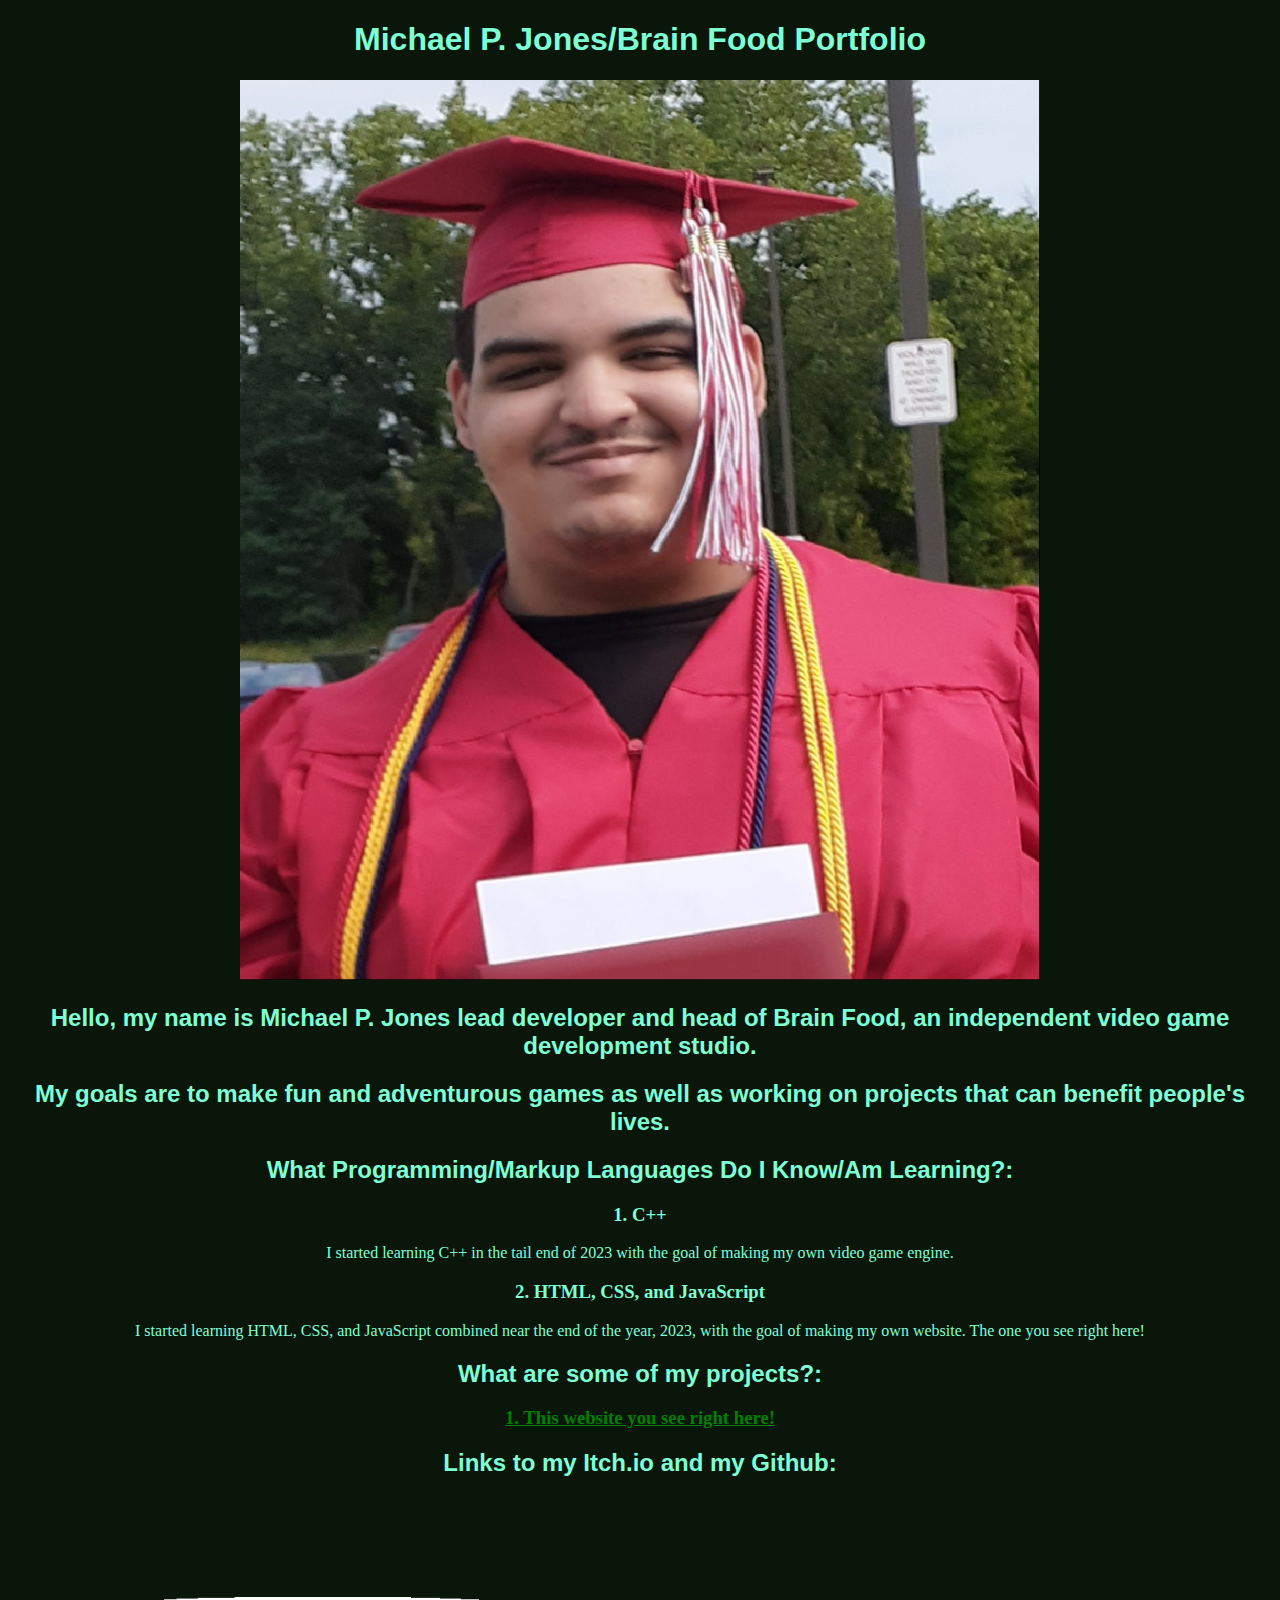
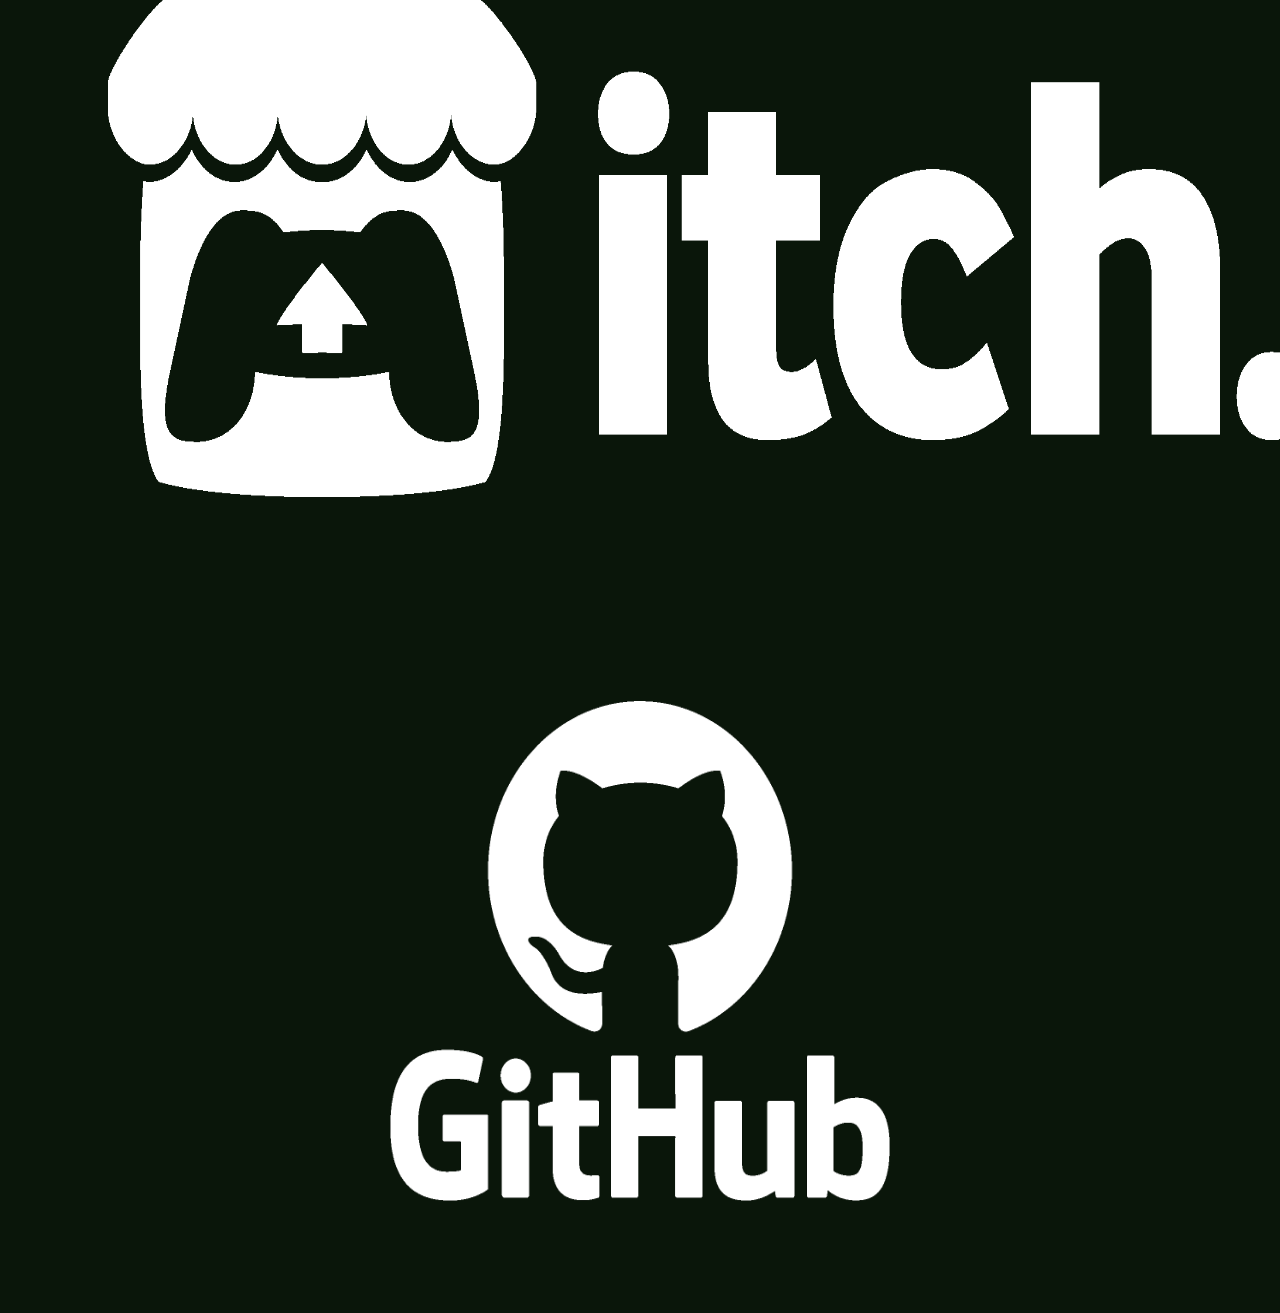
==== index.html @ 70a539e4 "Restructuring Code" ====
<!DOCTYPE html>
<html lang="en">
<head>
    <meta charset="UTF-8">
    <meta name="viewport" content="width=device-width, initial-scale=1.0">
    <title>Michael P. Jones/Brain Food Portfolio Website</title>
    <meta name="description" content="A portfolio for Michael P. Jones">
    <meta name="author" content="Michael P. Jones">
    <link rel="stylesheet" href="portfolio.css">
</head>
<body>
    <div style="text-align: center;">
        <div class="text">
        <h1> Michael P. Jones/Brain Food Portfolio</h1>
        <img height="900" width="800" src="graduation.jpg" alt="Me!!" class="center">
        <h2>Hello, my name is Michael P. Jones lead developer and head of Brain Food, 
            an independent video game development studio.
        </h2>
        <h2>
            My goals are to make fun and adventurous games as well as working on projects 
            that can benefit people's lives.
        </h2>
        <h2>
            What Programming/Markup Languages Do I Know/Am Learning?:
        </h2>
        <div>
            <h3>
                1. C++
            </h3>
            <p>
                I started learning C++ in the tail end of 2023 with the goal of making my own video
                game engine.
            </p>
            <h3>
                2. HTML, CSS, and JavaScript
            </h3>
            <p>
                I started learning HTML, CSS, and JavaScript combined near the end of the year, 2023,
                with the goal of making my own website. The one you see right here!
            </p>
        <h2>What are some of my projects?:</h2>
        <div>
            <h3> 
                <a href="https://github.com/MichaelPJones1109/Portfolio">1. This website you see right here!</a>
            </h3>
            <h3>
                <!-- Put links to your projects here as well as the github repo-->
            </h3>
        </div>
        <h2>
            Links to my Itch.io and my Github:
        </h2>
        <img id="itch" height="500" width="1500" src="Itch.io_logo.png" alt="Itch.io" class="center" style="margin: 100px 100px 100px 100px;" onclick="itchLink()">
        <img id="github" height="500" width="500" src="GitHub-logo(1).png" alt="Github" class="center" style="margin: 100px 100px 100px 100px;"  onclick="githubLink()">
        </div>
    </div>
    <script src="script.js"></script>
</body>
</html>
---- portfolio.css ----
body{
    background: rgb(10, 22, 10);
}

.text{
    color: aquamarine;
}

.text h1{
    font-family: "Ranchers", sans-serif;
}

.text h2{
    font-family: "Ranchers", sans-serif;
}

/* unvisited link */
a:link {
    color: green;
}
  
/* visited link */
a:visited {
color: green;
}

/* mouse over link */
a:hover {
color: green;
}

/* selected link */
a:active {
color: green;
}
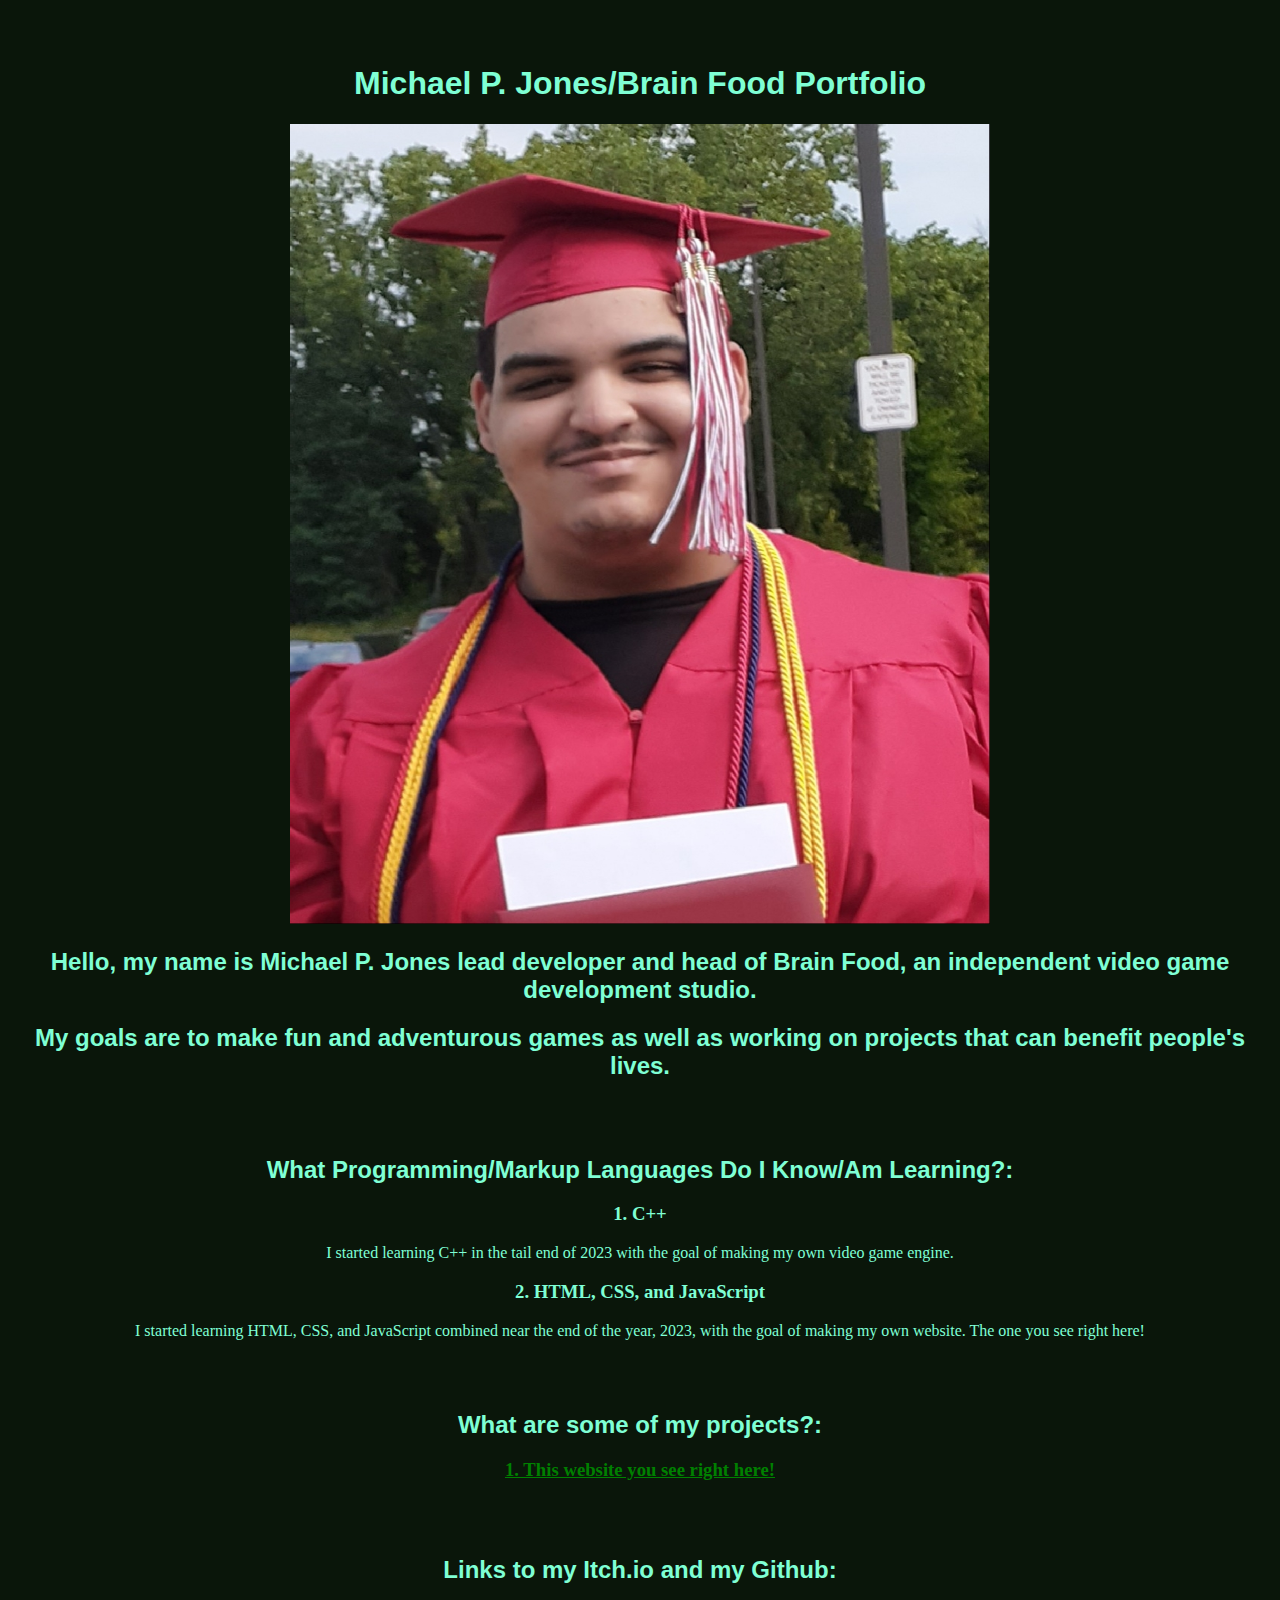
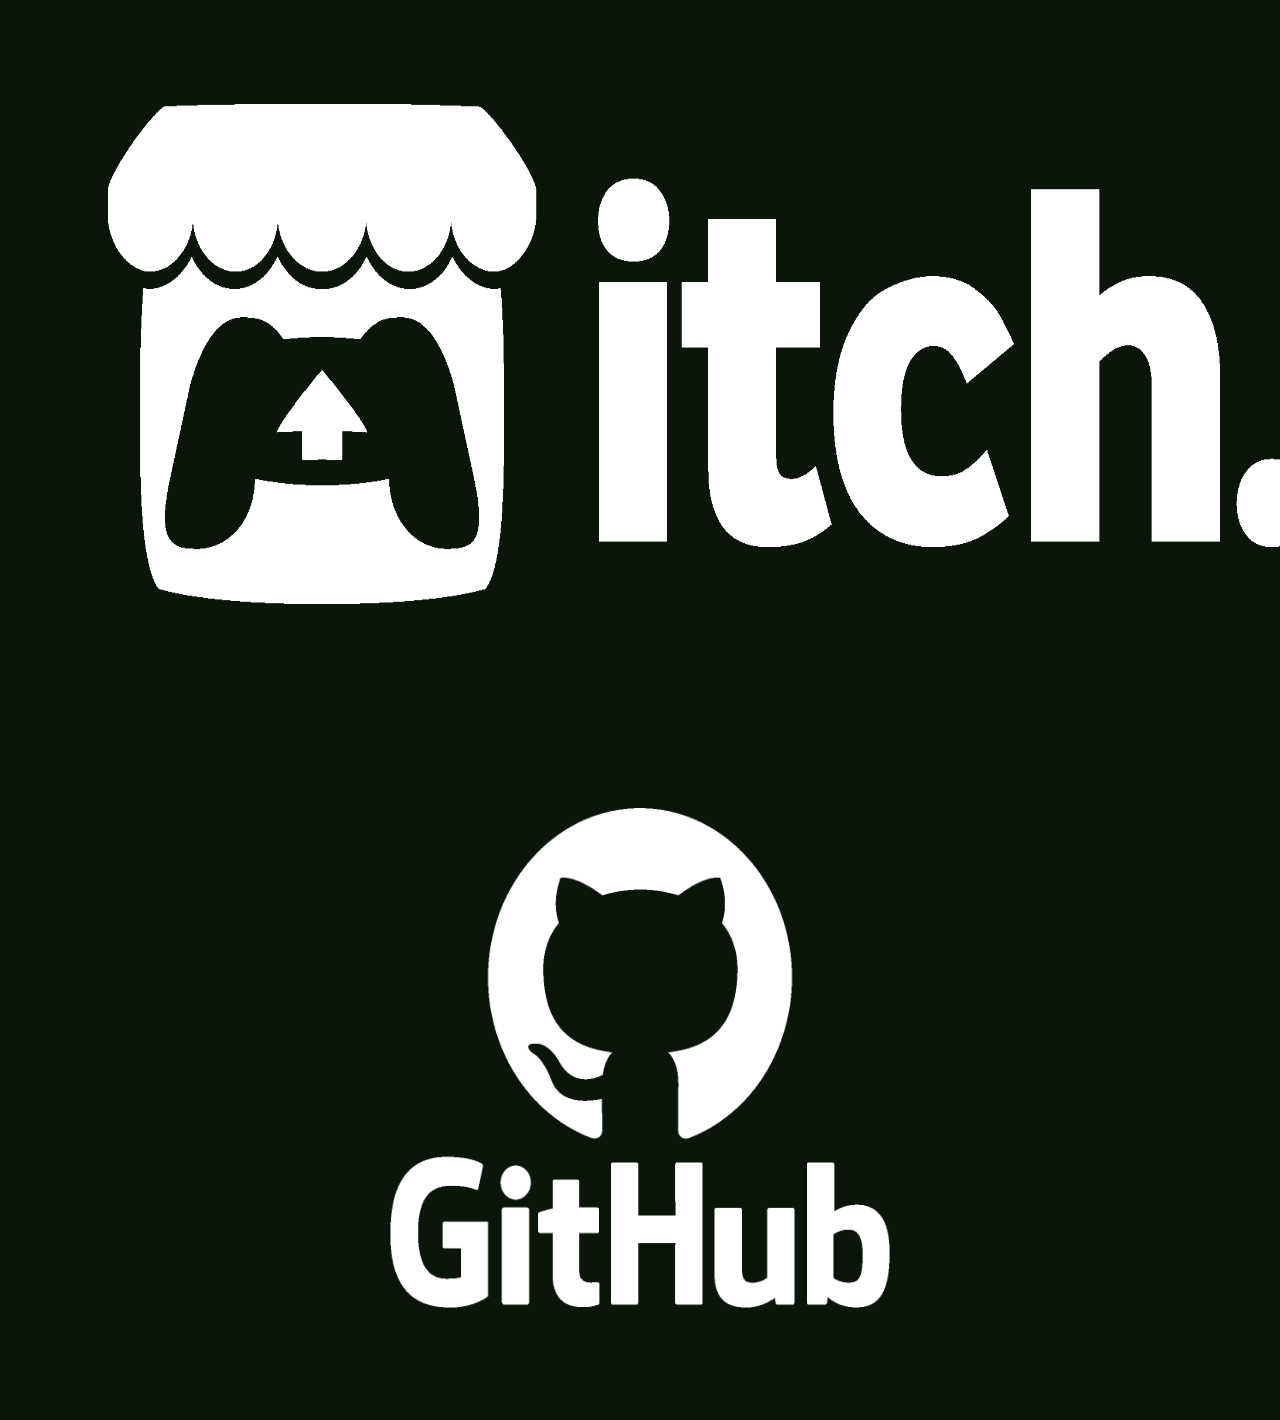
==== commit c4880331: "Restructuring Code #2" ====
--- a/index.html
+++ b/index.html
@@ -11,8 +11,11 @@
 <body>
     <div style="text-align: center;">
         <div class="text">
+
+            <br> </br>
+
         <h1> Michael P. Jones/Brain Food Portfolio</h1>
-        <img height="900" width="800" src="graduation.jpg" alt="Me!!" class="center">
+        <img height="800" width="700" src="graduation.jpg" alt="Me!!" class="center">
         <h2>Hello, my name is Michael P. Jones lead developer and head of Brain Food, 
             an independent video game development studio.
         </h2>
@@ -20,6 +23,9 @@
             My goals are to make fun and adventurous games as well as working on projects 
             that can benefit people's lives.
         </h2>
+
+        <br> </br>
+
         <h2>
             What Programming/Markup Languages Do I Know/Am Learning?:
         </h2>
@@ -38,8 +44,11 @@
                 I started learning HTML, CSS, and JavaScript combined near the end of the year, 2023,
                 with the goal of making my own website. The one you see right here!
             </p>
+
+            <br> </br>
+
         <h2>What are some of my projects?:</h2>
-        <div>
+        <div>   
             <h3> 
                 <a href="https://github.com/MichaelPJones1109/Portfolio">1. This website you see right here!</a>
             </h3>
@@ -47,6 +56,9 @@
                 <!-- Put links to your projects here as well as the github repo-->
             </h3>
         </div>
+
+        <br> </br>
+
         <h2>
             Links to my Itch.io and my Github:
         </h2>
--- a/portfolio.css
+++ b/portfolio.css
@@ -1,5 +1,5 @@
 body{
-    background: rgb(10, 22, 10);
+    background-color: rgb(10, 22, 10);
 }
 
 .text{
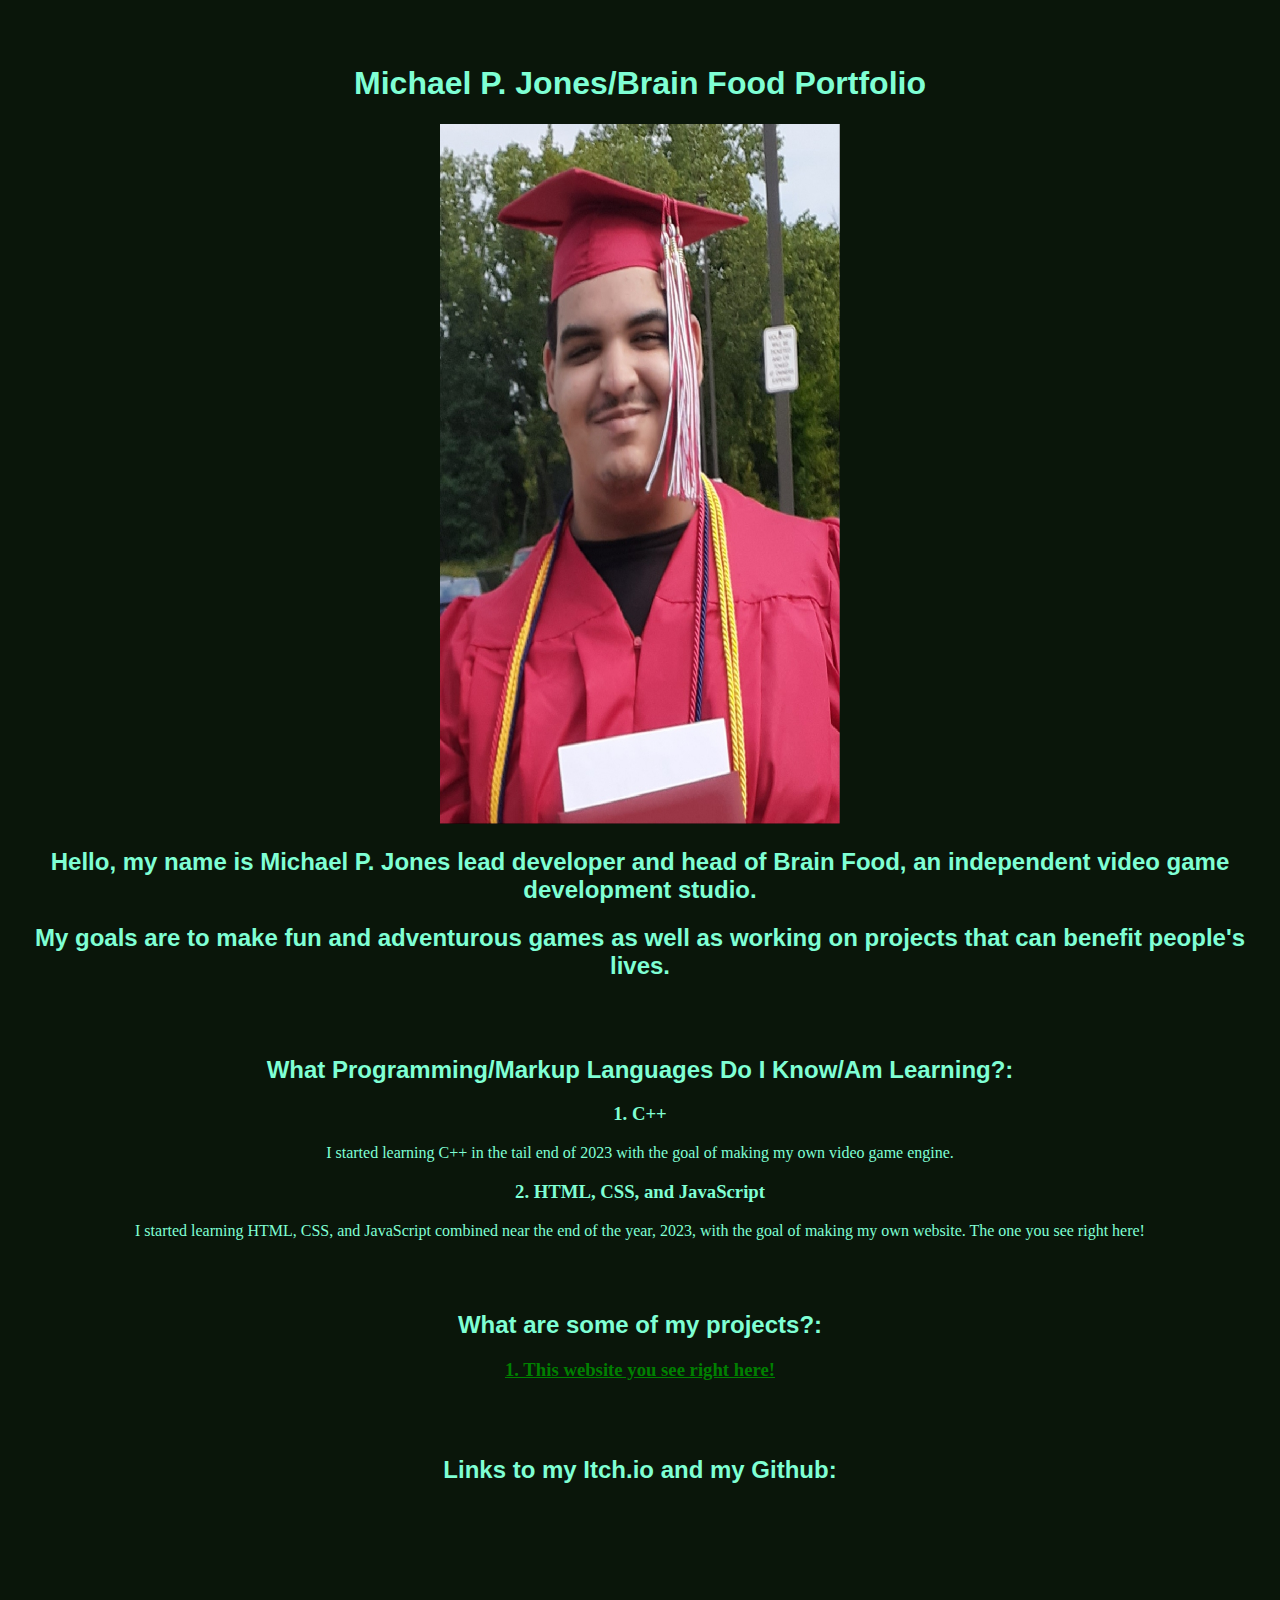
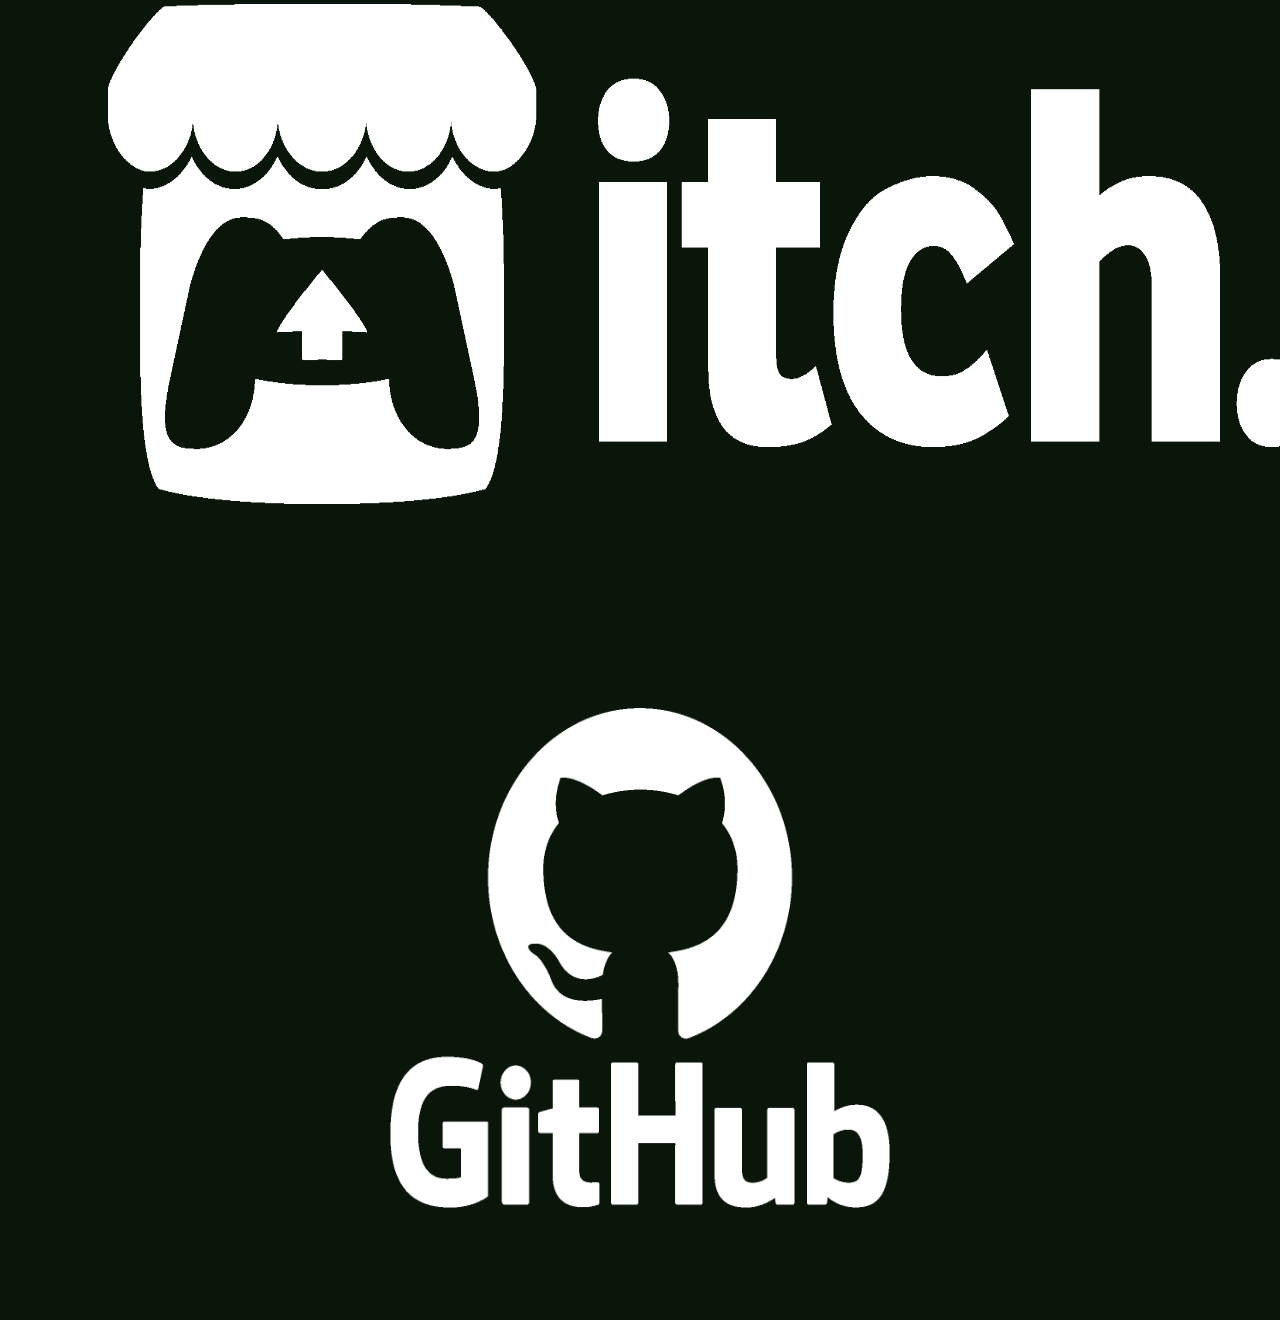
==== commit 2f3cf52a: "Attempt at Mobile Friendly Desgin" ====
--- a/index.html
+++ b/index.html
@@ -15,7 +15,17 @@
             <br> </br>
 
         <h1> Michael P. Jones/Brain Food Portfolio</h1>
-        <img height="800" width="700" src="graduation.jpg" alt="Me!!" class="center">
+        <script type="text/javascript">
+            if (screen.width <= 699) {
+                var img = document.createElement("img");
+                img.src = "graduation.jpg";
+                var src = document.getElementById("header");
+                src.appendChild(img);
+            }
+        </script>
+        <div id="header"></div>
+        <img height="700" width="400" src="graduation.jpg" alt="Me!!" class="center">
+
         <h2>Hello, my name is Michael P. Jones lead developer and head of Brain Food, 
             an independent video game development studio.
         </h2>
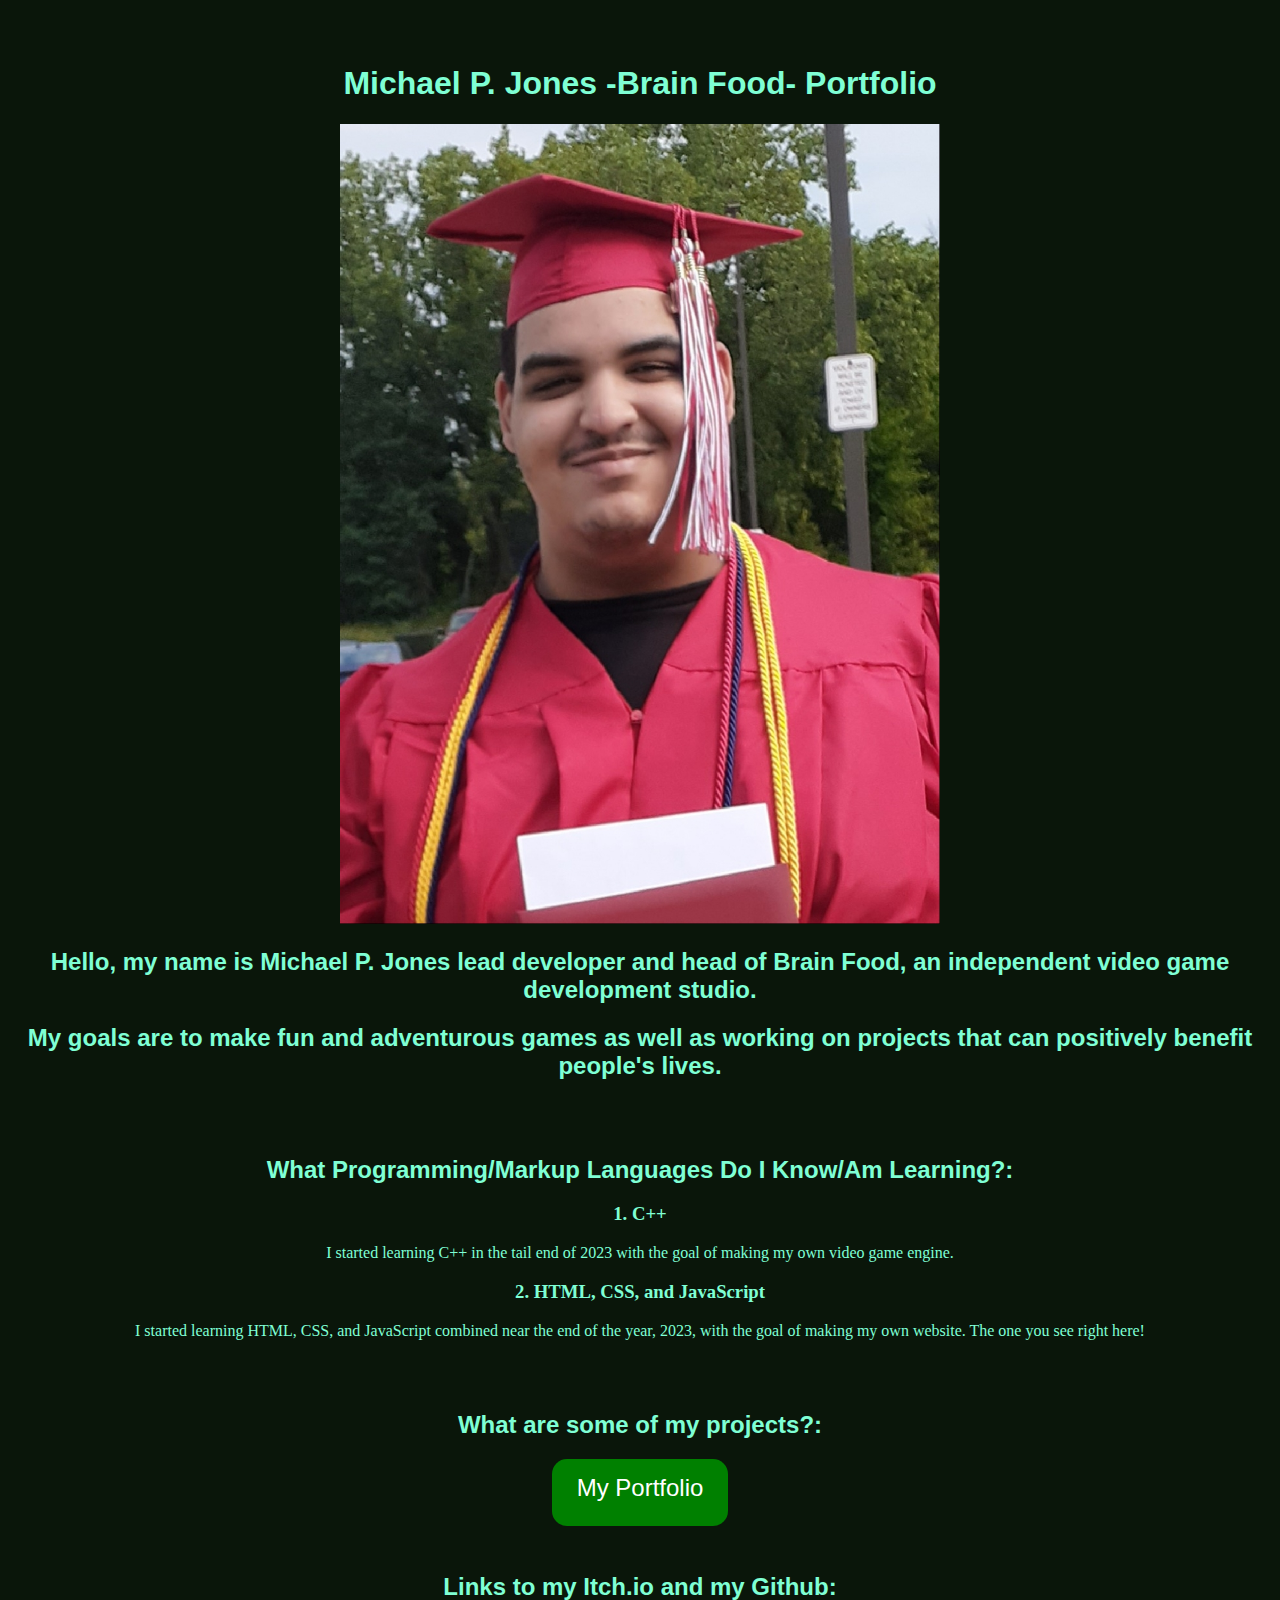
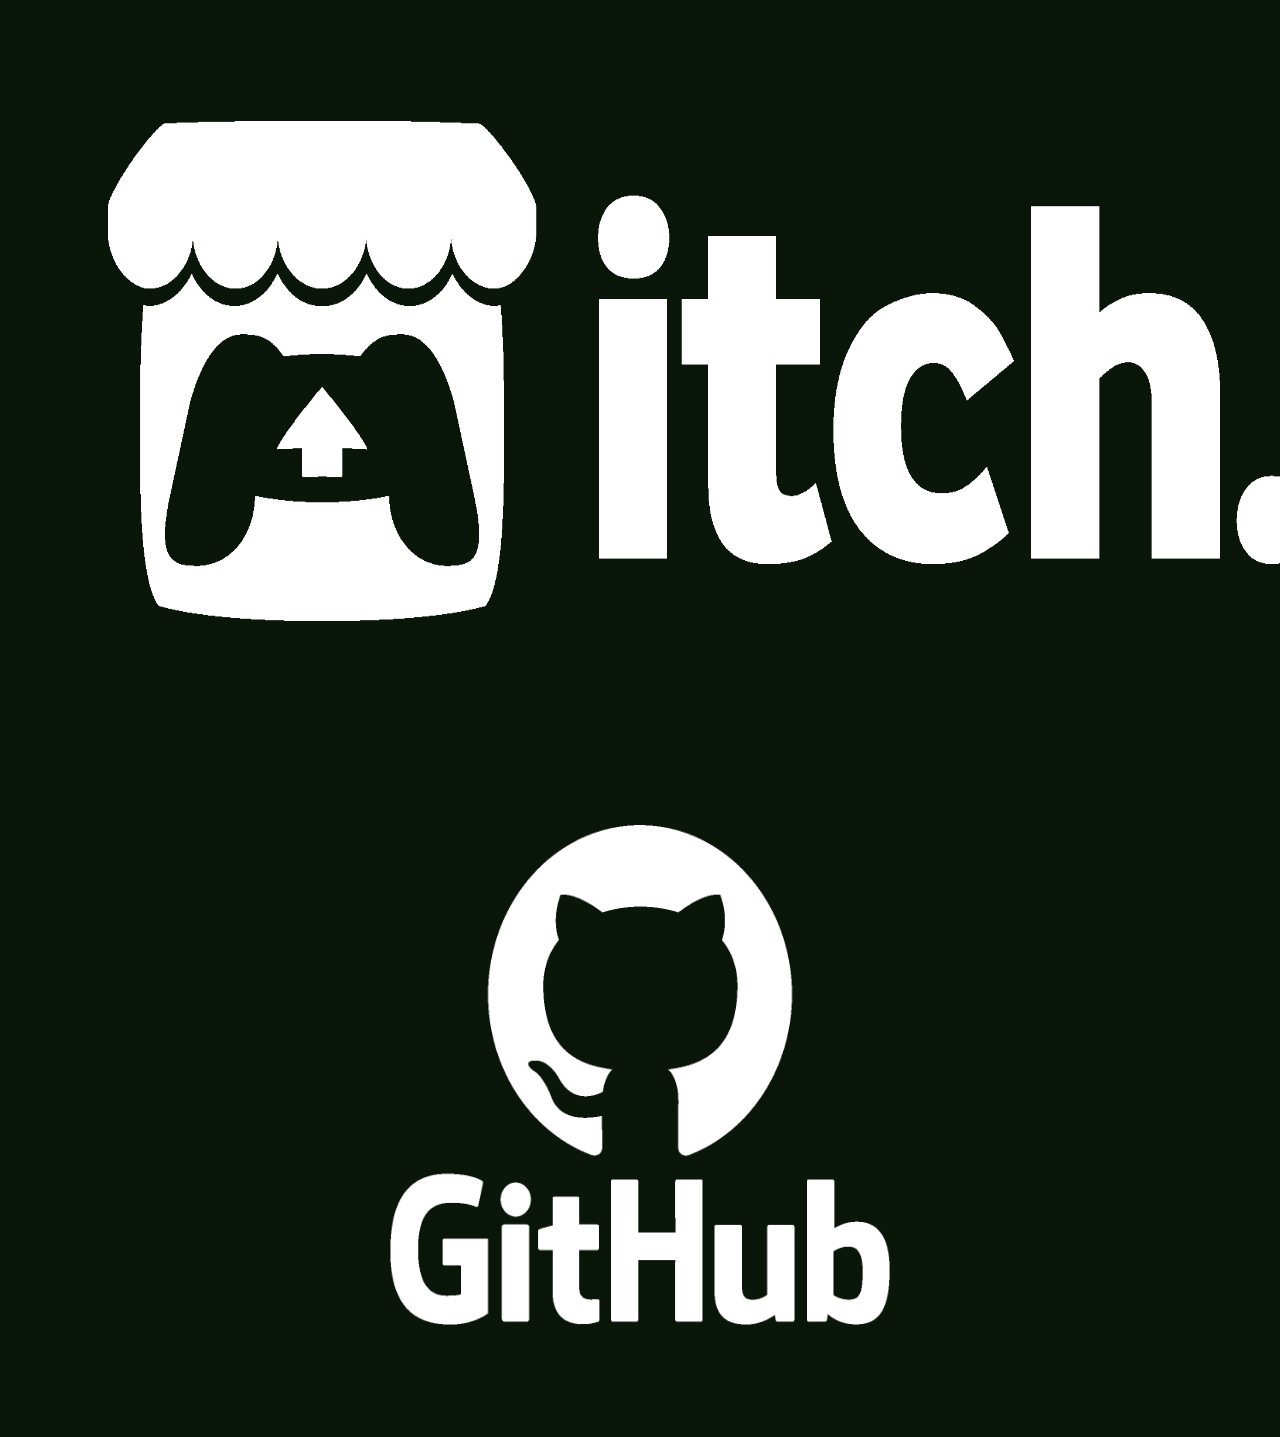
==== commit 77903b90: "Added Buttons and Changed Colors" ====
--- a/index.html
+++ b/index.html
@@ -14,7 +14,8 @@
 
             <br> </br>
 
-        <h1> Michael P. Jones/Brain Food Portfolio</h1>
+        <h1> Michael P. Jones -Brain Food- Portfolio</h1>
+
         <script type="text/javascript">
             if (screen.width <= 699) {
                 var img = document.createElement("img");
@@ -23,15 +24,16 @@
                 src.appendChild(img);
             }
         </script>
+
         <div id="header"></div>
-        <img height="700" width="400" src="graduation.jpg" alt="Me!!" class="center">
+        <img height="800" width="600" src="graduation.jpg" alt="Me!!" class="center">
 
         <h2>Hello, my name is Michael P. Jones lead developer and head of Brain Food, 
             an independent video game development studio.
         </h2>
         <h2>
             My goals are to make fun and adventurous games as well as working on projects 
-            that can benefit people's lives.
+            that can positively benefit people's lives.
         </h2>
 
         <br> </br>
@@ -59,12 +61,8 @@
 
         <h2>What are some of my projects?:</h2>
         <div>   
-            <h3> 
-                <a href="https://github.com/MichaelPJones1109/Portfolio">1. This website you see right here!</a>
-            </h3>
-            <h3>
-                <!-- Put links to your projects here as well as the github repo-->
-            </h3>
+            <button onclick="portfolio()" class="button">My Portfolio</button>
+            <!-- Put links to your projects here as well as the github repo-->
         </div>
 
         <br> </br>
@@ -72,7 +70,27 @@
         <h2>
             Links to my Itch.io and my Github:
         </h2>
+        
+        <script type="text/javascript">
+            if (screen.width <= 699) {
+                var img = document.createElement("img");
+                img.src = "Itch.io_logo.png";
+                var src = document.getElementById("header");
+                src.appendChild(img);
+            }
+        </script>
+        <div id="header"></div>
         <img id="itch" height="500" width="1500" src="Itch.io_logo.png" alt="Itch.io" class="center" style="margin: 100px 100px 100px 100px;" onclick="itchLink()">
+        
+        <script type="text/javascript">
+            if (screen.width <= 699) {
+                var img = document.createElement("img");
+                img.src = "GitHub-logo(1).png";
+                var src = document.getElementById("header");
+                src.appendChild(img);
+            }
+        </script>
+        <div id="header"></div>
         <img id="github" height="500" width="500" src="GitHub-logo(1).png" alt="Github" class="center" style="margin: 100px 100px 100px 100px;"  onclick="githubLink()">
         </div>
     </div>
--- a/portfolio.css
+++ b/portfolio.css
@@ -1,35 +1,62 @@
 body{
+    /*background*/
     background-color: rgb(10, 22, 10);
 }
 
 .text{
+    /*text color*/
     color: aquamarine;
 }
 
 .text h1{
+    /*font*/
     font-family: "Ranchers", sans-serif;
 }
 
 .text h2{
+    /*font*/
     font-family: "Ranchers", sans-serif;
 }
 
-/* unvisited link */
-a:link {
-    color: green;
-}
-  
-/* visited link */
-a:visited {
-color: green;
+a {
+    /* unvisited link */
+    a:link {
+        color: green;
+    }
+    
+    /* visited link */
+    a:visited {
+        color: green;
+    }
+
+    /* mouse over link */
+    a:hover {
+        color: green;
+    }
+
+    /* selected link */
+    a:active {
+        color: green;
+    }
 }
 
-/* mouse over link */
-a:hover {
-color: green;
-}
-
-/* selected link */
-a:active {
-color: green;
-}+.button {
+    padding: 15px 25px;
+    font-size: 24px;
+    text-align: center;
+    cursor: pointer;
+    outline: none;
+    color: #fff;
+    background-color: green;
+    border: none;
+    border-radius: 15px;
+    box-shadow: 0 9px green;
+  }
+  
+  .button:hover {background-color: green}
+  
+  .button:active {
+    background-color: #3e8e41;
+    box-shadow: 0 5px #3e8e41;
+    transform: translateY(4px);
+  }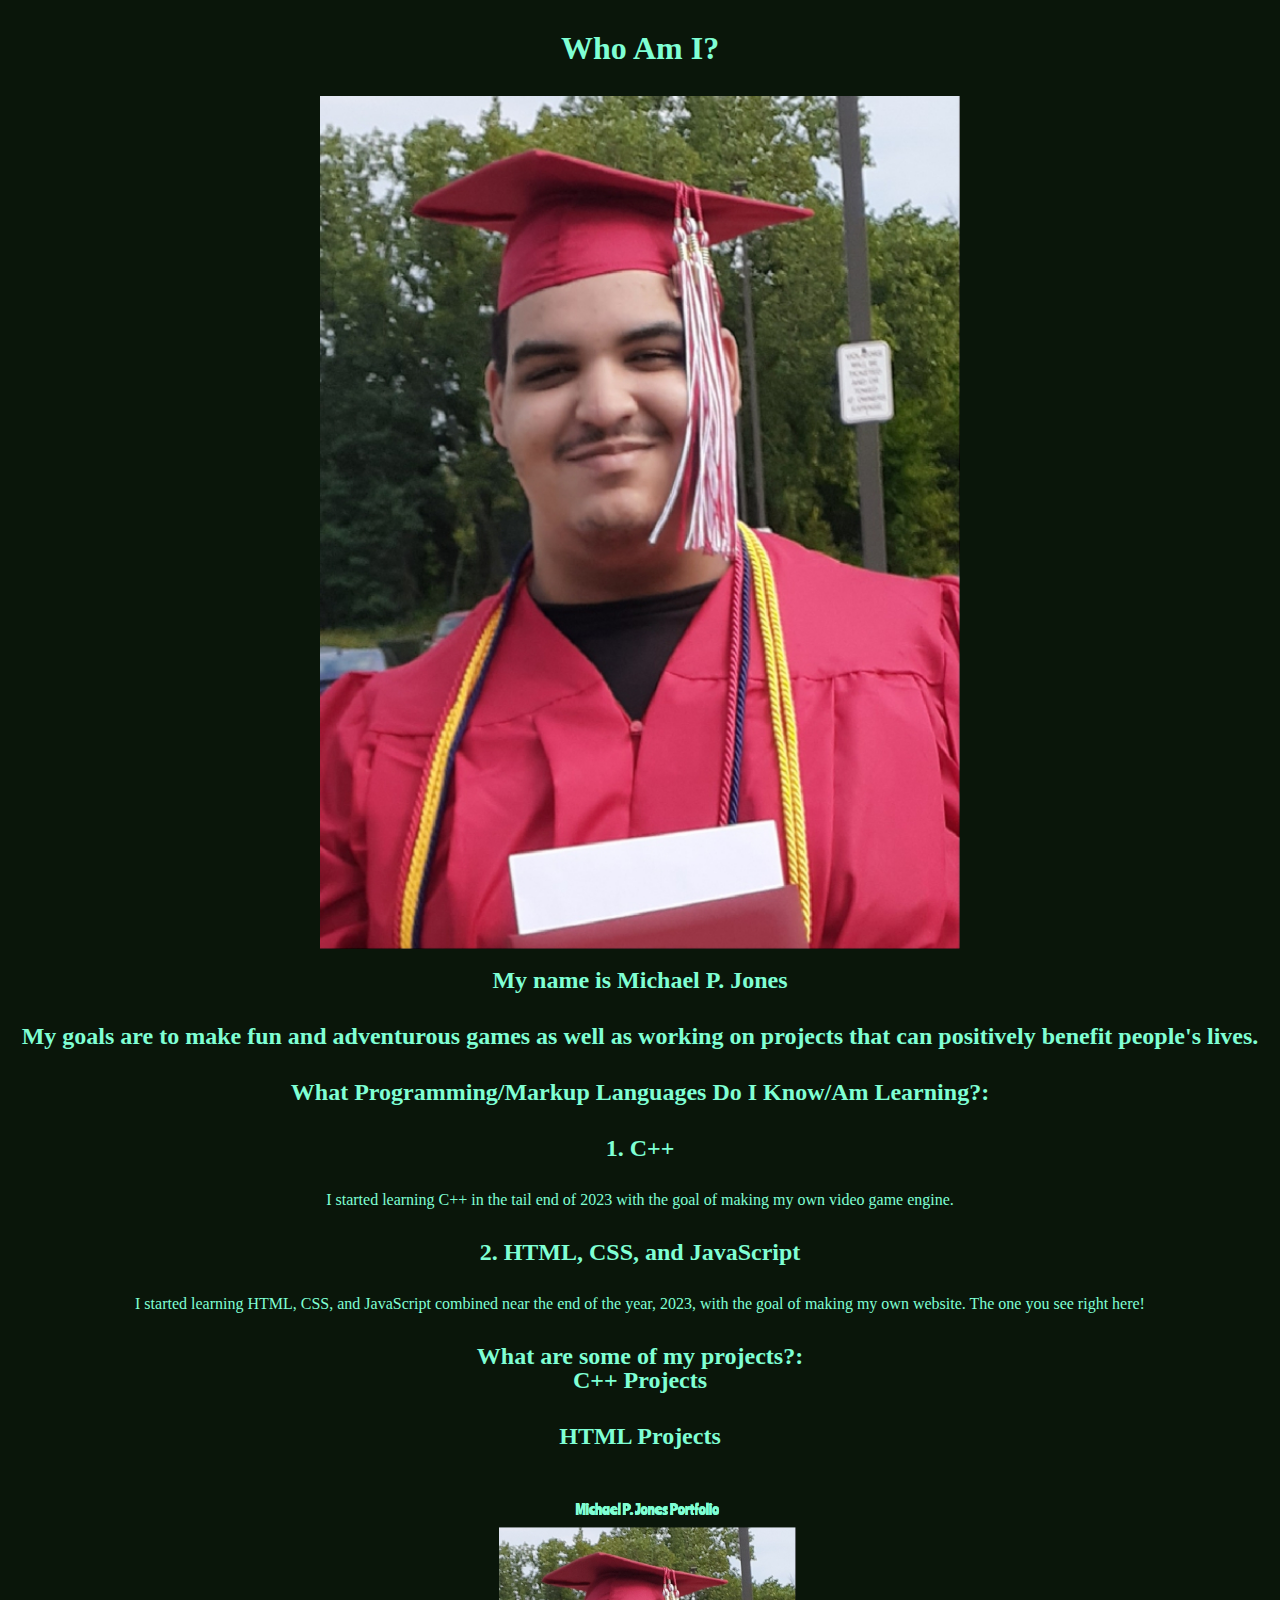
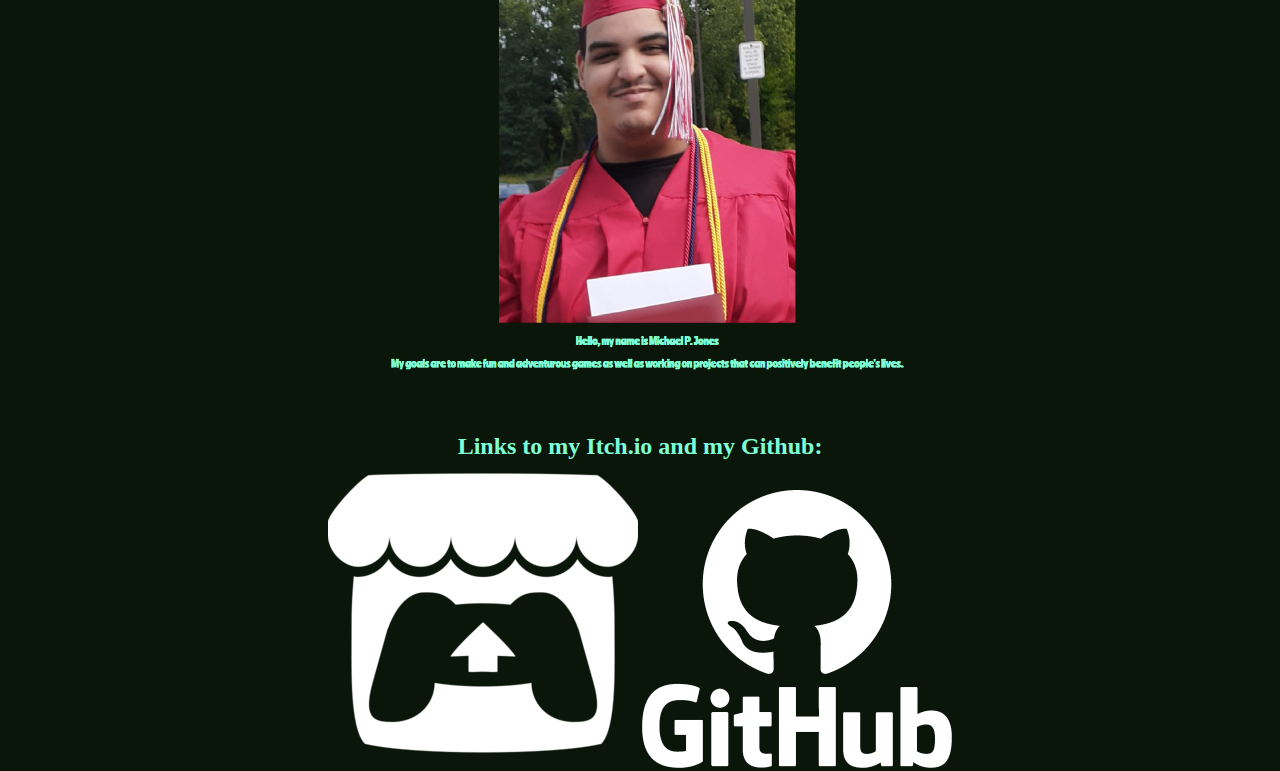
==== commit 7e29fc68: "Mobile Friendly" ====
--- a/index.html
+++ b/index.html
@@ -9,28 +9,25 @@
     <link rel="stylesheet" href="portfolio.css">
 </head>
 <body>
-    <div style="text-align: center;">
+    <main style="text-align: center;">        
         <div class="text">
 
-            <br> </br>
+        <br> </br>
 
-        <h1> Michael P. Jones -Brain Food- Portfolio</h1>
+        <h1> Who Am I?</h1>
+        
+        <br> </br>
+        
+        <img src="graduation2.jpg" alt="Me!!" class="img-me">
+        
+        <br> </br>
 
-        <script type="text/javascript">
-            if (screen.width <= 699) {
-                var img = document.createElement("img");
-                img.src = "graduation.jpg";
-                var src = document.getElementById("header");
-                src.appendChild(img);
-            }
-        </script>
+        <h2>My name is Michael P. Jones <!-- lead developer and head of Brain Food, 
+            an independent video game development studio.-->
+        </h2>
 
-        <div id="header"></div>
-        <img height="800" width="600" src="graduation.jpg" alt="Me!!" class="center">
+        <br> </br>
 
-        <h2>Hello, my name is Michael P. Jones lead developer and head of Brain Food, 
-            an independent video game development studio.
-        </h2>
         <h2>
             My goals are to make fun and adventurous games as well as working on projects 
             that can positively benefit people's lives.
@@ -41,17 +38,21 @@
         <h2>
             What Programming/Markup Languages Do I Know/Am Learning?:
         </h2>
+        <br> </br>
         <div>
-            <h3>
+            <h2>
                 1. C++
-            </h3>
+            </h2>
+            <br> </br>
             <p>
                 I started learning C++ in the tail end of 2023 with the goal of making my own video
                 game engine.
             </p>
-            <h3>
+            <br> </br>
+            <h2>
                 2. HTML, CSS, and JavaScript
-            </h3>
+            </h2>
+            <br> </br>
             <p>
                 I started learning HTML, CSS, and JavaScript combined near the end of the year, 2023,
                 with the goal of making my own website. The one you see right here!
@@ -60,8 +61,13 @@
             <br> </br>
 
         <h2>What are some of my projects?:</h2>
-        <div>   
-            <button onclick="portfolio()" class="button">My Portfolio</button>
+        <div>
+            <h2> C++ Projects </h2>
+            <br> </br>
+            <!-- Put links to your projects here as well as the github repo-->
+            <h2> HTML Projects </h2>
+            <br> </br>
+            <input type="image" src="snapshot.PNG" class="button-project" onclick="portfolio()">
             <!-- Put links to your projects here as well as the github repo-->
         </div>
 
@@ -70,29 +76,13 @@
         <h2>
             Links to my Itch.io and my Github:
         </h2>
-        
-        <script type="text/javascript">
-            if (screen.width <= 699) {
-                var img = document.createElement("img");
-                img.src = "Itch.io_logo.png";
-                var src = document.getElementById("header");
-                src.appendChild(img);
-            }
-        </script>
-        <div id="header"></div>
-        <img id="itch" height="500" width="1500" src="Itch.io_logo.png" alt="Itch.io" class="center" style="margin: 100px 100px 100px 100px;" onclick="itchLink()">
-        
-        <script type="text/javascript">
-            if (screen.width <= 699) {
-                var img = document.createElement("img");
-                img.src = "GitHub-logo(1).png";
-                var src = document.getElementById("header");
-                src.appendChild(img);
-            }
-        </script>
-        <div id="header"></div>
-        <img id="github" height="500" width="500" src="GitHub-logo(1).png" alt="Github" class="center" style="margin: 100px 100px 100px 100px;"  onclick="githubLink()">
-        </div>
+
+        <img src="monochrome_large.png" alt="Itch.io" class="img-links" onclick="itchLink()">
+        <img src="GitHub-logo(1).png" alt="Github" class="img-links" onclick="githubLink()">
+    </main>
+        <footer>
+
+        </footer>
     </div>
     <script src="script.js"></script>
 </body>
--- a/portfolio.css
+++ b/portfolio.css
@@ -1,8 +1,149 @@
+
+/* 
+html5doctor.com Reset Stylesheet
+v1.6.1
+Last Updated: 2010-09-17
+Author: Richard Clark - http://richclarkdesign.com 
+Twitter: @rich_clark
+*/
+
+html, body, div, span, object, iframe,
+h1, h2, h3, h4, h5, h6, p, blockquote, pre,
+abbr, address, cite, code,
+del, dfn, em, img, ins, kbd, q, samp,
+small, strong, sub, sup, var,
+b, i,
+dl, dt, dd, ol, ul, li,
+fieldset, form, label, legend,
+table, caption, tbody, tfoot, thead, tr, th, td,
+article, aside, canvas, details, figcaption, figure, 
+footer, header, hgroup, menu, nav, section, summary,
+time, mark, audio, video {
+    margin:0;
+    padding:0;
+    border:0;
+    outline:0;
+    font-size:100%;
+    vertical-align:baseline;
+    background:transparent;
+}
+
+body {
+    line-height:1;
+}
+
+article,aside,details,figcaption,figure,
+footer,header,hgroup,menu,nav,section { 
+    display:block;
+}
+
+nav ul {
+    list-style:none;
+}
+
+blockquote, q {
+    quotes:none;
+}
+
+blockquote:before, blockquote:after,
+q:before, q:after {
+    content:'';
+    content:none;
+}
+
+a {
+    margin:0;
+    padding:0;
+    font-size:100%;
+    vertical-align:baseline;
+    background:transparent;
+}
+
+/* change colours to suit your needs */
+ins {
+    background-color:#ff9;
+    color:#000;
+    text-decoration:none;
+}
+
+/* change colours to suit your needs */
+mark {
+    background-color:#ff9;
+    color:#000; 
+    font-style:italic;
+    font-weight:bold;
+}
+
+del {
+    text-decoration: line-through;
+}
+
+abbr[title], dfn[title] {
+    border-bottom:1px dotted;
+    cursor:help;
+}
+
+table {
+    border-collapse:collapse;
+    border-spacing:0;
+}
+
+/* change border colour to suit your needs */
+hr {
+    display:block;
+    height:1px;
+    border:0;   
+    border-top:1px solid #cccccc;
+    margin:1em 0;
+    padding:0;
+}
+
+input, select {
+    vertical-align:middle;
+}
+
+/*My Code*/
+
 body{
     /*background*/
     background-color: rgb(10, 22, 10);
 }
 
+header{
+    /*header*/
+    background-color: darkgreen;
+    width: 100%;
+    height: 100 px;
+}
+
+header .name{
+    font-size: 24px;
+    color: aquamarine;
+    font-weight: 900;
+    display: block;
+    margin: 0 auto;
+    text-align: center;
+    padding: 20px 0px;
+}
+
+header nav ul{
+    display: block;
+    margin: 0 auto;
+    width: fit-content;
+}
+
+header nav ul li{
+    display: block;
+    float: left;
+    list-style: none;
+    padding: 0 16px;
+}
+
+header nav ul li a{
+    font-size: 16px;
+    color: aquamarine;
+}
+
 .text{
     /*text color*/
     color: aquamarine;
@@ -10,34 +151,25 @@
 
 .text h1{
     /*font*/
-    font-family: "Ranchers", sans-serif;
+    font-size: xx-large;
 }
 
 .text h2{
     /*font*/
-    font-family: "Ranchers", sans-serif;
-}
-
-a {
-    /* unvisited link */
-    a:link {
-        color: green;
-    }
-    
-    /* visited link */
-    a:visited {
-        color: green;
-    }
-
-    /* mouse over link */
-    a:hover {
-        color: green;
-    }
-
-    /* selected link */
-    a:active {
-        color: green;
-    }
+    font-size: x-large;
+}
+
+.text h3{
+    font-size: large;
+}
+
+* {
+    text-decoration: none;
+}
+
+.img-me{
+    height: 100;
+    width: 50%;
 }
 
 .button {
@@ -59,4 +191,37 @@
     background-color: #3e8e41;
     box-shadow: 0 5px #3e8e41;
     transform: translateY(4px);
-  }+    }
+
+    .button-project{
+        width: "200";
+        height: "200";
+        width: 50%;
+    }
+
+@media only screen and (max-width: (768 px)) {
+    .img-links{
+        height: 100;
+        width: 100%;
+    }
+}
+
+@media only screen  and (min-width: (768 px)) {
+    .img-me{
+        height: 200;
+    }
+}
+
+@media only screen  and (min-width: (1000 px)) {
+    .img-me{
+        height: 200;
+        width: 50%;
+    }
+
+    .img-links{
+        height: 100;
+        width: 50%;
+    }
+    
+}
+
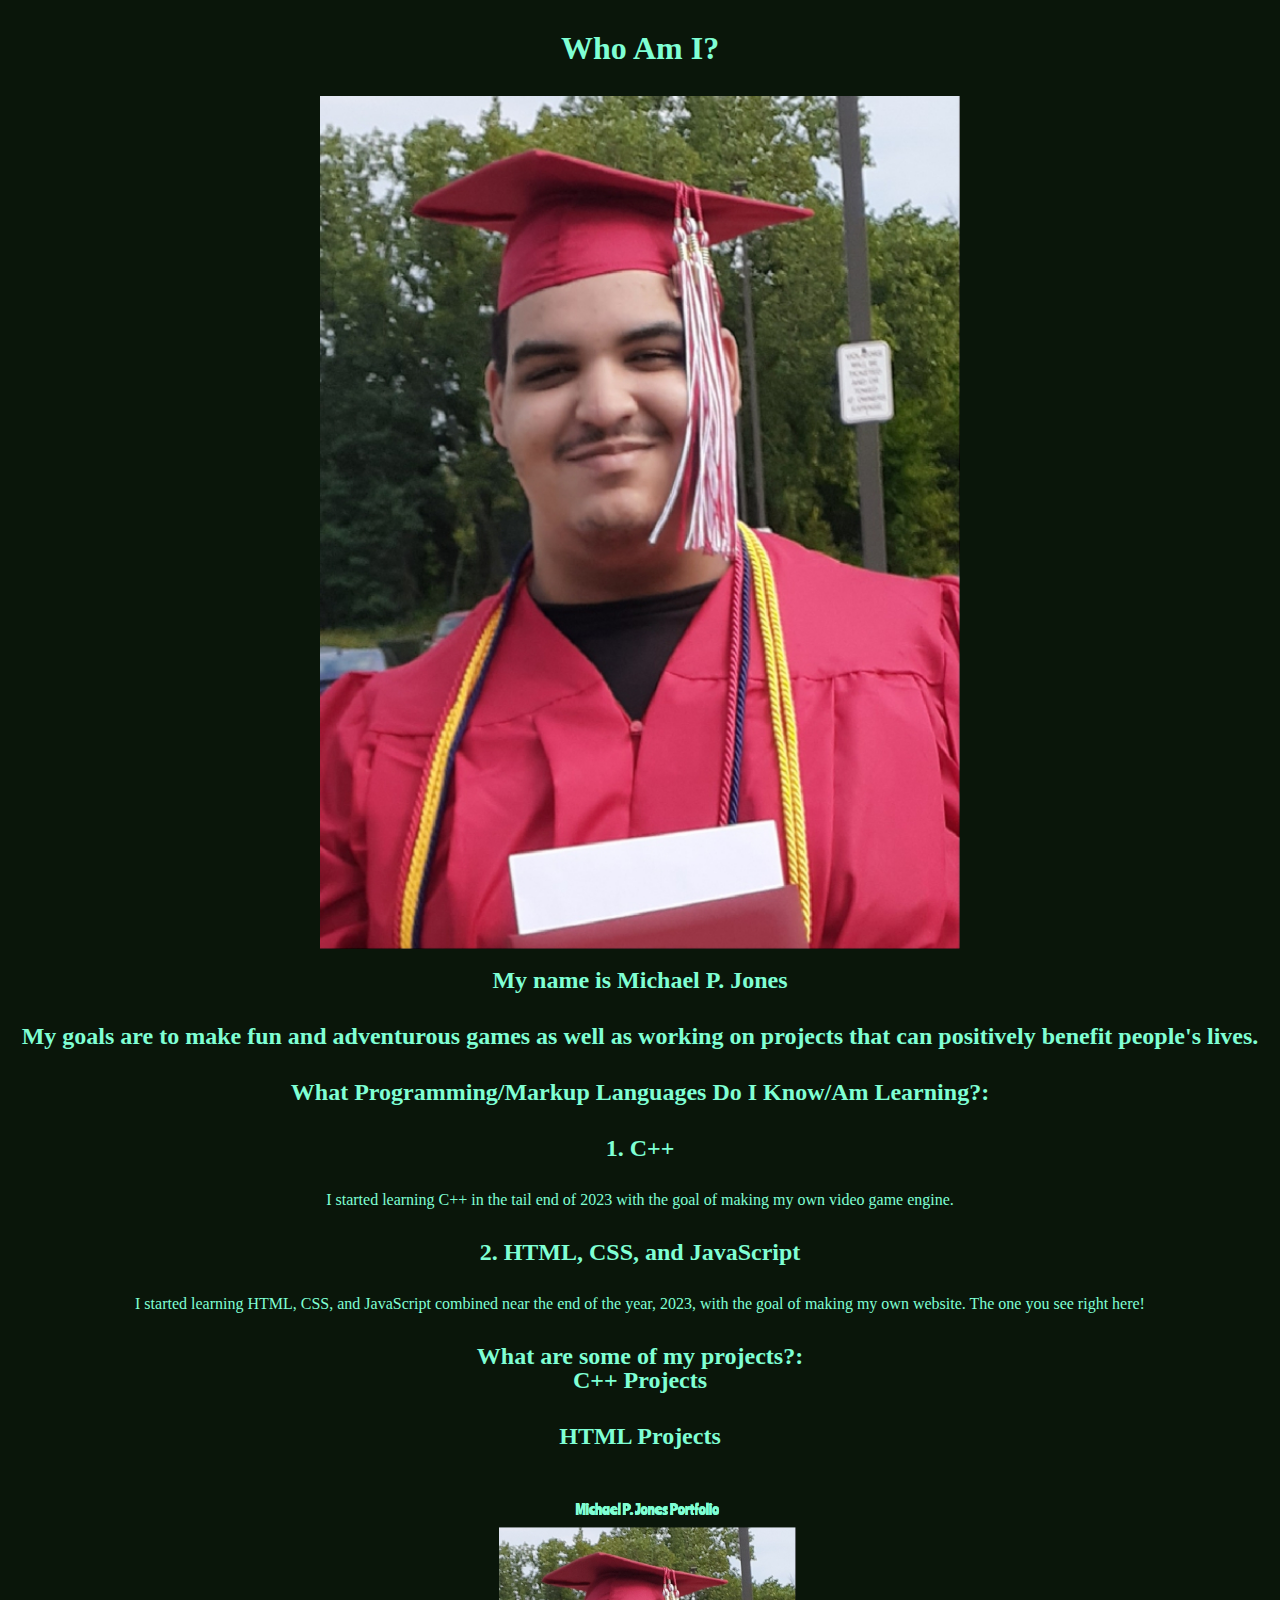
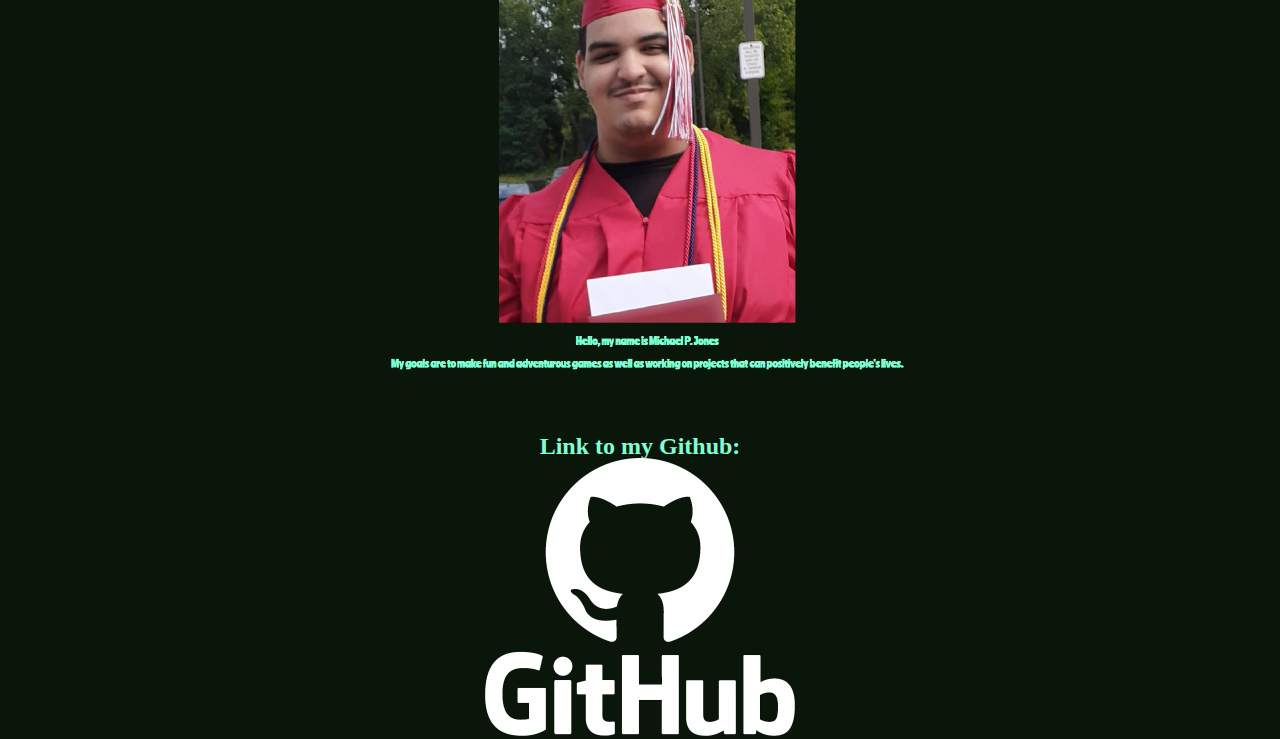
==== commit 6d6e5c6b: "Updated Wording and Removed Unnecessary Links" ====
--- a/index.html
+++ b/index.html
@@ -3,7 +3,7 @@
 <head>
     <meta charset="UTF-8">
     <meta name="viewport" content="width=device-width, initial-scale=1.0">
-    <title>Michael P. Jones/Brain Food Portfolio Website</title>
+    <title>Michael P. Jones Portfolio Website</title>
     <meta name="description" content="A portfolio for Michael P. Jones">
     <meta name="author" content="Michael P. Jones">
     <link rel="stylesheet" href="portfolio.css">
@@ -22,9 +22,7 @@
         
         <br> </br>
 
-        <h2>My name is Michael P. Jones <!-- lead developer and head of Brain Food, 
-            an independent video game development studio.-->
-        </h2>
+        <h2>My name is Michael P. Jones</h2>
 
         <br> </br>
 
@@ -74,15 +72,10 @@
         <br> </br>
 
         <h2>
-            Links to my Itch.io and my Github:
+            Link to my Github:
         </h2>
-
-        <img src="monochrome_large.png" alt="Itch.io" class="img-links" onclick="itchLink()">
         <img src="GitHub-logo(1).png" alt="Github" class="img-links" onclick="githubLink()">
     </main>
-        <footer>
-
-        </footer>
     </div>
     <script src="script.js"></script>
 </body>
